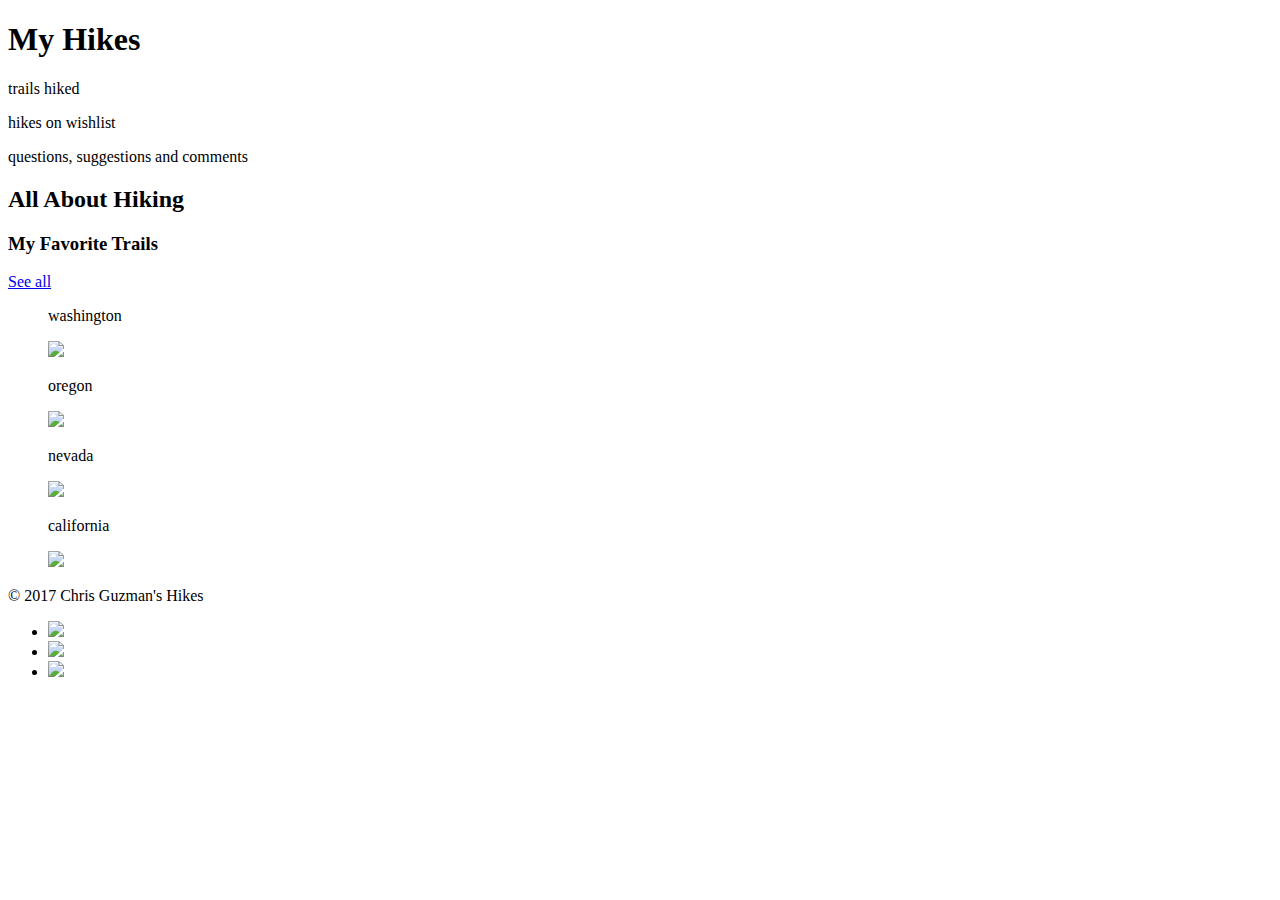
==== index.html @ d687c92e "initial project commit" ====
<!DOCTYPE html>
<html>
<head>
  <title>Chris Guzman's Hikes</title>
  <meta charset="utf-8"/>
  <link rel="stylesheet" href="https://maxcdn.bootstrapcdn.com/bootstrap/3.3.6/css/bootstrap.min.css" integrity="sha384-1q8mTJOASx8j1Au+a5WDVnPi2lkFfwwEAa8hDDdjZlpLegxhjVME1fgjWPGmkzs7" crossorigin="anonymous">
  <link href='https://fonts.googleapis.com/css?family=Roboto:300,400,700' rel='stylesheet' type='text/css'>
  <link rel="stylesheet" type="text/css" href="C:\Users\jane\Desktop\My Hikes\main.css">
</head>
<body>
  <header class="container">
    <div class="row">
      <h1 class="col-sm-4">My Hikes</h1>
      <nav class="col-sm-8 text-right">
      <p>trails hiked</p>
      <p>hikes on wishlist</p>
      <p>questions, suggestions and comments</p>
      </nav>
    </div>
  </header>

  <section class="jumbotron">
    <div class="container">
      <div class="row text-center">
              <h2>All About Hiking</h2>
      <h3>My Favorite Trails</h3>
      <a class="btn btn-primary" href="#" role="button">See all</a>

      </div>
    </div>
  </section>
<section class="container">
  <div class="row">
    <figure class="col-sm-6">
    <p>washington</p>
    <img src="C:\Users\jane\Desktop\My Hikes\pics\mount rainier rampart ridge view.jpg">
    </figure>
    <figure class="col-sm-6">
    <p>oregon</p>
    <img src="C:\Users\jane\Desktop\My Hikes\pics\punch bowl.jpg">
    </figure>
  </div>
  <div class="row">
    <figure class="col-sm-6">
    <p>nevada</p>
    <img src="C:\Users\jane\Desktop\My Hikes\pics\valley of fire entry.jpg">
    </figure>
    <figure class="col-sm-6">
    <p>california</p>
    <img src="C:\Users\jane\Desktop\My Hikes\pics\andreas canyon palms.jpg">
    </figure>
  </div>
</section>
  
<footer class="container">
  <div class="row">
    <p class="col-sm-4">&copy; 2017 Chris Guzman's Hikes</p>
<ul class="col-sm-8">
  <li class="col-sm-1">
  <img src="C:\Users\jane\Desktop\My Hikes\pics\twitter-logo-transparent.png">
</li>
  <li class="col-sm-1">
  <img src="C:\Users\jane\Desktop\My Hikes\pics\facebook-logo-transparent.jpg">
</li>
  <li class="col-sm-1">
  <img src="C:\Users\jane\Desktop\My Hikes\pics\instagram-logo-transparent.jpg">
</li>
</ul>
  </div>
</footer>
  
</body>
</html>
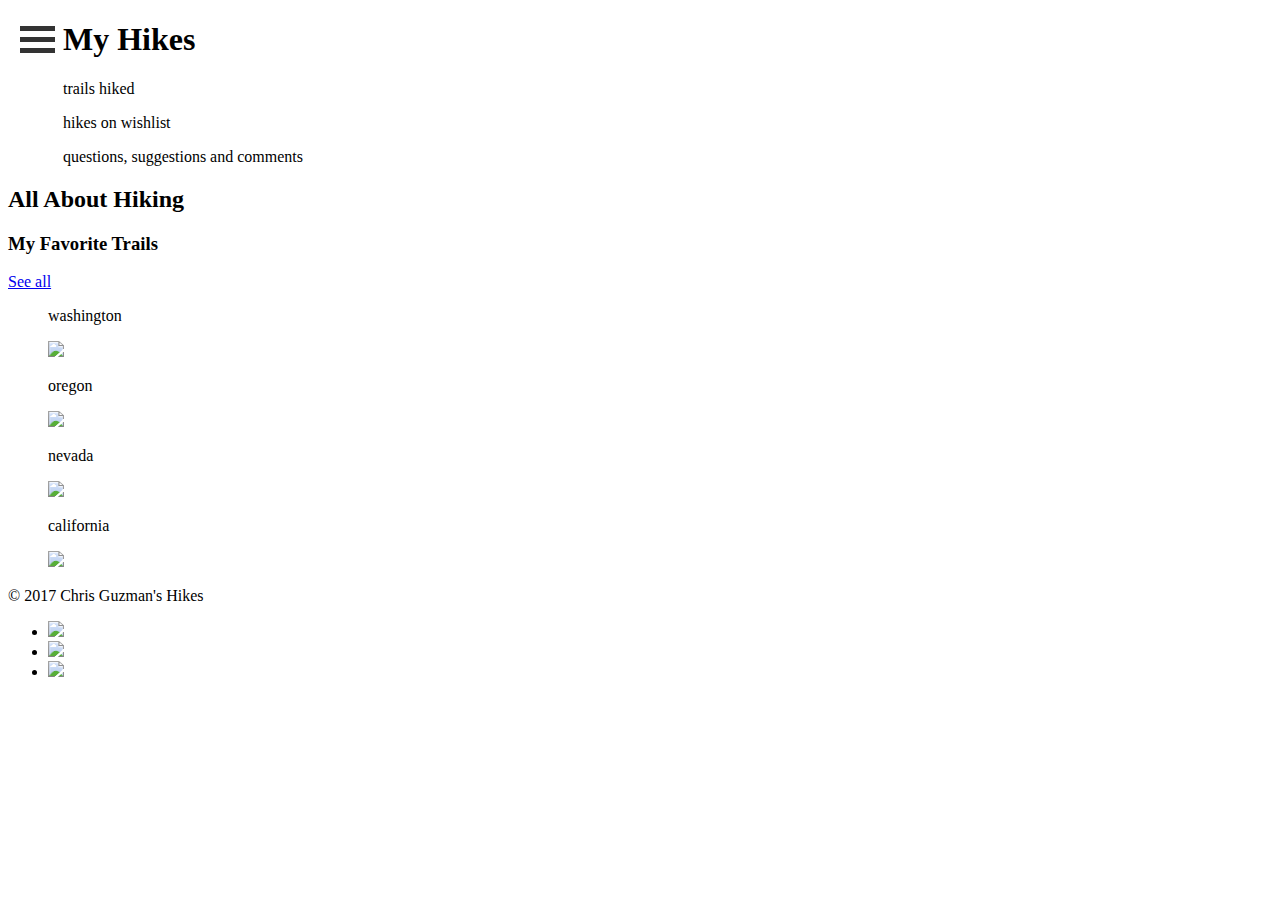
==== commit 52c0ab5a: "added code for the menu button and modified header margin to be flushed with menu button" ====
--- a/index.html
+++ b/index.html
@@ -1,14 +1,47 @@
 <!DOCTYPE html>
 <html>
 <head>
-  <title>Chris Guzman's Hikes</title>
+  <title>Chris Guzman's Adventures</title>
   <meta charset="utf-8"/>
+  
   <link rel="stylesheet" href="https://maxcdn.bootstrapcdn.com/bootstrap/3.3.6/css/bootstrap.min.css" integrity="sha384-1q8mTJOASx8j1Au+a5WDVnPi2lkFfwwEAa8hDDdjZlpLegxhjVME1fgjWPGmkzs7" crossorigin="anonymous">
+
   <link href='https://fonts.googleapis.com/css?family=Roboto:300,400,700' rel='stylesheet' type='text/css'>
-  <link rel="stylesheet" type="text/css" href="C:\Users\jane\Desktop\My Hikes\main.css">
+  
+  <link rel="stylesheet" type="text/css" href="C:\Users\jane\Desktop\oli-hikes\main.css">
+  <script type='text/javascript' src='changebg.js'></script>
+
+<link rel='stylesheet' type='text/css' href='menu.css'/>
+<script type='text/javascript' src='toggle.js'></script>
+
+<!-- 
+<script type='text/javascript'>
+
+var images = [], x = -1;
+  images[0] = "url('pics/calico 1.jpg')";
+  images[1] = "url('pics/calico 2.jpg')";
+  images[2] = "url('pics/calico 3.jpg')";
+  images[3] = "url('pics/cape falcon.jpg')";
+
+function displayNextImage() {
+  x = (x === images.length - 1) ? 0 : x + 1;
+  document.getElementById("jumbotron").style.backgroundImage = images[x];
+}
+function changeImage() {
+   setInterval(displayNextImage, 5000);
+}
+</script>
+-->
+
 </head>
-<body>
-  <header class="container">
+
+<body onload="changeImage()">
+<div class="hamburger_button" onclick="myFunction(this)" />
+  <div class="bar1"></div>
+  <div class="bar2"></div>
+  <div class="bar3"></div>
+</div>
+  <header class="container" style="margin-left:55px;" onclick="myFunction(this)">
     <div class="row">
       <h1 class="col-sm-4">My Hikes</h1>
       <nav class="col-sm-8 text-right">
@@ -19,7 +52,7 @@
     </div>
   </header>
 
-  <section class="jumbotron">
+  <section class="jumbotron" id="jumbotron">
     <div class="container">
       <div class="row text-center">
               <h2>All About Hiking</h2>
@@ -33,21 +66,21 @@
   <div class="row">
     <figure class="col-sm-6">
     <p>washington</p>
-    <img src="C:\Users\jane\Desktop\My Hikes\pics\mount rainier rampart ridge view.jpg">
+    <img src="C:\Users\jane\Desktop\oli-hikes\pics\mount rainier rampart ridge view.jpg">
     </figure>
     <figure class="col-sm-6">
     <p>oregon</p>
-    <img src="C:\Users\jane\Desktop\My Hikes\pics\punch bowl.jpg">
+    <img src="C:\Users\jane\Desktop\oli-hikes\pics\punch bowl.jpg">
     </figure>
   </div>
   <div class="row">
     <figure class="col-sm-6">
     <p>nevada</p>
-    <img src="C:\Users\jane\Desktop\My Hikes\pics\valley of fire entry.jpg">
+    <img src="C:\Users\jane\Desktop\oli-hikes\pics\valley of fire entry.jpg">
     </figure>
     <figure class="col-sm-6">
     <p>california</p>
-    <img src="C:\Users\jane\Desktop\My Hikes\pics\andreas canyon palms.jpg">
+    <img src="C:\Users\jane\Desktop\oli-hikes\pics\andreas canyon palms.jpg">
     </figure>
   </div>
 </section>
@@ -57,13 +90,13 @@
     <p class="col-sm-4">&copy; 2017 Chris Guzman's Hikes</p>
 <ul class="col-sm-8">
   <li class="col-sm-1">
-  <img src="C:\Users\jane\Desktop\My Hikes\pics\twitter-logo-transparent.png">
+  <img src="C:\Users\jane\Desktop\oli-hikes\pics\twitter-logo-transparent.png">
 </li>
   <li class="col-sm-1">
-  <img src="C:\Users\jane\Desktop\My Hikes\pics\facebook-logo-transparent.jpg">
+  <img src="C:\Users\jane\Desktop\oli-hikes\pics\facebook-logo-transparent.jpg">
 </li>
   <li class="col-sm-1">
-  <img src="C:\Users\jane\Desktop\My Hikes\pics\instagram-logo-transparent.jpg">
+  <img src="C:\Users\jane\Desktop\oli-hikes\pics\instagram-logo-transparent.jpg">
 </li>
 </ul>
   </div>
--- a/menu.css
+++ b/menu.css
@@ -0,0 +1,34 @@
+
+
+.hamburger_button {
+    position: absolute;
+    display: inline-block;
+    cursor: pointer;
+    left: 20px;
+    top: 20px;
+}
+
+.bar1, .bar2, .bar3 {
+    width: 35px;
+    height: 5px;
+    background-color: #333;
+    margin: 6px 0;
+    transition: 0.4s;
+}
+
+/* Rotate first bar */
+.change .bar1 {
+    -webkit-transform: rotate(-45deg) translate(-9px, 6px) ;
+    transform: rotate(-45deg) translate(-9px, 6px) ;
+}
+
+/* Fade out the second bar */
+.change .bar2 {
+    opacity: 0;
+}
+
+/* Rotate last bar */
+.change .bar3 {
+    -webkit-transform: rotate(45deg) translate(-8px, -8px) ;
+    transform: rotate(45deg) translate(-8px, -8px) ;
+}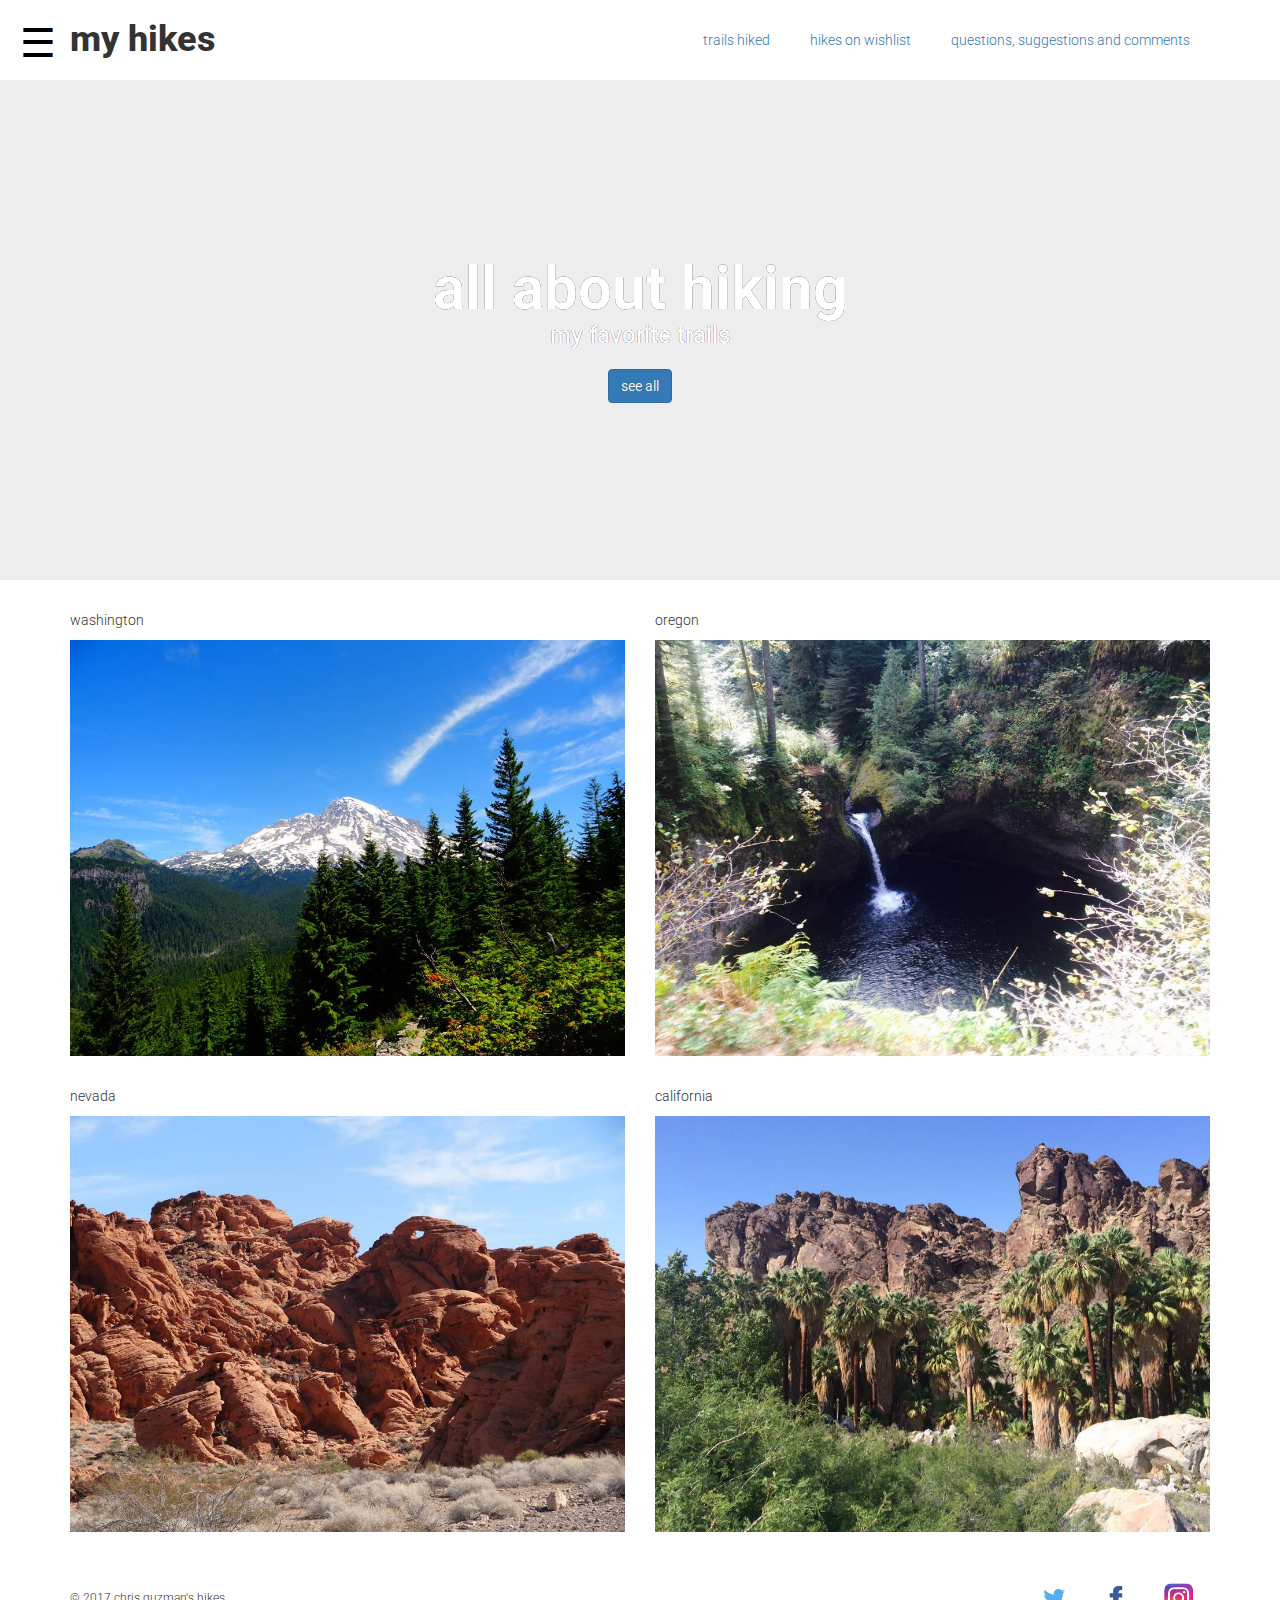
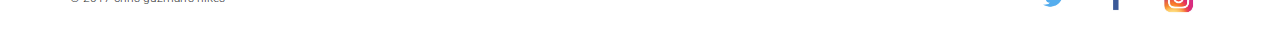
==== commit 0833d032: "$ minor changes, added a couple of pages & social networking links" ====
--- a/index.html
+++ b/index.html
@@ -1,53 +1,72 @@
 <!DOCTYPE html>
 <html>
 <head>
-  <title>Chris Guzman's Adventures</title>
+  <title>chris guzman's adventures</title>
   <meta charset="utf-8"/>
-  
-  <link rel="stylesheet" href="https://maxcdn.bootstrapcdn.com/bootstrap/3.3.6/css/bootstrap.min.css" integrity="sha384-1q8mTJOASx8j1Au+a5WDVnPi2lkFfwwEAa8hDDdjZlpLegxhjVME1fgjWPGmkzs7" crossorigin="anonymous">
 
+  <link rel="stylesheet" href="https://maxcdn.bootstrapcdn.com/bootstrap/3.3.6/css/bootstrap.min.css">
   <link href='https://fonts.googleapis.com/css?family=Roboto:300,400,700' rel='stylesheet' type='text/css'>
-  
-  <link rel="stylesheet" type="text/css" href="C:\Users\jane\Desktop\oli-hikes\main.css">
-  <script type='text/javascript' src='changebg.js'></script>
+  <link rel="stylesheet" type="text/css" href='main.css'>
+  <link rel='stylesheet' type='text/css' href='overlay.css'/>
+  <script type='text/javascript' src='magic.js'></script>
 
-<link rel='stylesheet' type='text/css' href='menu.css'/>
-<script type='text/javascript' src='toggle.js'></script>
 
-<!-- 
-<script type='text/javascript'>
-
-var images = [], x = -1;
-  images[0] = "url('pics/calico 1.jpg')";
-  images[1] = "url('pics/calico 2.jpg')";
-  images[2] = "url('pics/calico 3.jpg')";
-  images[3] = "url('pics/cape falcon.jpg')";
-
-function displayNextImage() {
-  x = (x === images.length - 1) ? 0 : x + 1;
-  document.getElementById("jumbotron").style.backgroundImage = images[x];
-}
-function changeImage() {
-   setInterval(displayNextImage, 5000);
-}
-</script>
--->
 
 </head>
 
 <body onload="changeImage()">
-<div class="hamburger_button" onclick="myFunction(this)" />
-  <div class="bar1"></div>
-  <div class="bar2"></div>
-  <div class="bar3"></div>
+
+<div id="myNav" class="overlay">
+  <a href="javascript:void(0)" class="closebtn" onclick="closeNav()">&times;</a>
+  <div class="overlay-content">
+    <a href="arizona trails.html">arizona</a>
+    <a href="california trails.html">california</a>
+    <a href="nevada trails.html">nevada</a>
+    <a href="oregon trails.html">oregon</a>
+    <a href="utah trails.html">utah</a>
+    <a href="washington trails.html">washington</a>
+    
+    <!--
+    My wishlist, use state flags as icons to access links...
+    
+    <a href="#"><img src="pics/arizona.png" width="241" height="123"></a>
+    <a href="#"><img src="pics/california.png" width="241" height="123"></a>
+    <a href="#"><img src="pics/nevada.png" width="241" height="123"></a>
+    <a href="#"><img src="pics/oregon.png" width="241" height="123"></a>
+    <a href="#"><img src="pics/utah.png" width="241" height="123"></a>
+    <a href="#"><img src="pics/washington.png" width="241" height="123"></a>
+    -->
+
+<footer class="container">
+  <div class="row">
+  <p class="col-sm-4"></p>
+<ul class="col-sm-8">
+  <li class="col-sm-1">
+  <a href="https://twitter.com" target="_blank"><img src="pics\white_twitter.png"></a>
+</li>
+  <li class="col-sm-1">
+  <a href="https://www.facebook.com/" target="_blank"><img src="pics\white_facebook.png"></a>
+</li>
+  <li class="col-sm-1">
+  <a href="https://www.instagram.com/" target="_blank"><img src="pics\white_instagram.png"></a>
+</li>
+</ul>
+  </div>
+</footer>
+  </div>
 </div>
-  <header class="container" style="margin-left:55px;" onclick="myFunction(this)">
+
+<div class="menu_button" onclick="openNav()">&#9776;</div>
+
+ <header class="container" style="margin-left:55px;" onclick="myFunction(this)">
     <div class="row">
-      <h1 class="col-sm-4">My Hikes</h1>
+      <h1 class="col-sm-4">my hikes</h1>
       <nav class="col-sm-8 text-right">
-      <p>trails hiked</p>
-      <p>hikes on wishlist</p>
-      <p>questions, suggestions and comments</p>
+
+      <p><a href="skyline_trail.html">trails hiked</a></p>
+      <p><a href="#">hikes on wishlist</a></p>
+      <p><a href="#">questions, suggestions and comments</a></p>
+  
       </nav>
     </div>
   </header>
@@ -55,9 +74,9 @@
   <section class="jumbotron" id="jumbotron">
     <div class="container">
       <div class="row text-center">
-              <h2>All About Hiking</h2>
-      <h3>My Favorite Trails</h3>
-      <a class="btn btn-primary" href="#" role="button">See all</a>
+              <h2>all about hiking</h2>
+      <h3>my favorite trails</h3>
+      <a class="btn btn-primary" href="#" role="button">see all</a>
 
       </div>
     </div>
@@ -66,37 +85,37 @@
   <div class="row">
     <figure class="col-sm-6">
     <p>washington</p>
-    <img src="C:\Users\jane\Desktop\oli-hikes\pics\mount rainier rampart ridge view.jpg">
+    <img src="pics\mount rainier rampart ridge view.jpg">
     </figure>
     <figure class="col-sm-6">
     <p>oregon</p>
-    <img src="C:\Users\jane\Desktop\oli-hikes\pics\punch bowl.jpg">
+    <img src="pics\punch bowl.jpg">
     </figure>
   </div>
   <div class="row">
     <figure class="col-sm-6">
     <p>nevada</p>
-    <img src="C:\Users\jane\Desktop\oli-hikes\pics\valley of fire entry.jpg">
+    <img src="pics\valley of fire entry.jpg">
     </figure>
     <figure class="col-sm-6">
     <p>california</p>
-    <img src="C:\Users\jane\Desktop\oli-hikes\pics\andreas canyon palms.jpg">
+    <img src="pics\andreas canyon palms.jpg">
     </figure>
   </div>
 </section>
   
 <footer class="container">
   <div class="row">
-    <p class="col-sm-4">&copy; 2017 Chris Guzman's Hikes</p>
+    <p class="col-sm-4">&copy; 2017 chris guzman's hikes</p>
 <ul class="col-sm-8">
   <li class="col-sm-1">
-  <img src="C:\Users\jane\Desktop\oli-hikes\pics\twitter-logo-transparent.png">
+  <a href="https://twitter.com" target="_blank"><img src="pics\twitter-logo-transparent.png"></a>
 </li>
   <li class="col-sm-1">
-  <img src="C:\Users\jane\Desktop\oli-hikes\pics\facebook-logo-transparent.jpg">
+  <a href="https://www.facebook.com/" target="_blank"><img src="pics\facebook-logo-transparent.jpg"></a>
 </li>
   <li class="col-sm-1">
-  <img src="C:\Users\jane\Desktop\oli-hikes\pics\instagram-logo-transparent.jpg">
+  <a href="https://www.instagram.com/" target="_blank"><img src="pics\instagram-logo-transparent.jpg"></a>
 </li>
 </ul>
   </div>
--- a/main.css
+++ b/main.css
@@ -0,0 +1,116 @@
+body {
+  font-family: 'Roboto', sans-serif;
+  font-weight: 300;
+}
+
+header {
+  padding: 20px 0;
+}
+
+header .row,
+footer .row {
+  display: flex;
+  align-items: center;
+  position: relative;
+}
+
+header h1 {
+  font-weight: 800;
+  margin: 0;
+}
+
+header nav {
+  display: flex;
+  justify-content: flex-end;
+}
+
+header p {
+  padding: 0 20px;
+  margin: 0;
+}
+
+.jumbotron {
+  display: flex;
+  align-items: center;
+  background-image: url('C:/Users/jane/Desktop/oli-hikes/pics/lake melakwa.jpg');
+  background-repeat: no-repeat;
+  background-attachment: fixed;
+  background-position: center; 
+  background-size: 1300px, 1100px;
+  background-repeat: no-repeat;
+  color: #ffffff;
+  height: 500px;
+  text-shadow: 0.25px 0.25px 0.25px #000000;
+}
+
+.jumbotron h2 {
+  font-size: 60px;
+  font-weight: 700;
+  margin: 0;
+  color: #fff;
+}
+
+.jumbotron h3 {
+  margin: 0 0 20px;
+  color: #fff;
+}
+
+section .row img {
+  margin: 0 0 30px;
+  width: 100%;
+}
+
+.col-md-6 {
+  margin: 0 0 30px;
+}
+
+.btn-main {
+  background-color: #333;
+  color: #fff;
+  font-family: 'Roboto', sans-serif;
+  font-weight: 600;
+  font-size: 18px;
+  letter-spacing: 1.3px;
+  padding: 16px 40px;
+  text-decoration: none;
+  text-transform: uppercase;
+}
+
+.btn-default {
+  border:1px solid #333;
+  color: #333333;
+  text-decoration: none;
+  font-family: 'Roboto', sans-serif;
+  text-transform: uppercase;
+  font-size: 10px;
+  padding: 16px 40px; 
+}
+
+footer {
+  font-size: 12px;
+  padding: 20px 0;
+}
+
+footer .col-sm-8 {
+  display: flex;
+  justify-content: flex-end;
+}
+
+footer ul {
+  list-style: none;
+}
+
+footer li img {
+  width: 32px;
+  height: 32px;
+}
+
+/* 
+---------------------
+hover effect added to
+social media icons
+---------------------
+*/
+.col-sm-1 a:hover {
+    opacity: 0.6;
+}--- a/overlay.css
+++ b/overlay.css
@@ -0,0 +1,120 @@
+body {
+    margin: 0;
+    font-family: 'Roboto', sans-serif;
+}
+
+/* 
+------------------------
+position the menu/open
+button (top left corner)
+------------------------
+*/
+
+.menu_button {
+    position: absolute;
+    display: inline-block;
+    font-size: 40px;
+    cursor: pointer;
+    color: black;
+    transition: 0.4s;
+    left: 20px;
+    top: 15px;
+}
+
+/* 
+------------------
+hover effect added
+to the menu button
+------------------
+*/
+.menu_button :hover, .menu_button a:focus {
+    opacity: 10%;
+}
+
+/*
+---------------------------------------
+the full screen overlay navigation menu
+---------------------------------------
+*/
+.overlay {
+    height: 0%;  /* 0% height - change this with javascript */
+    width: 100%; /* 100% full-width */
+    position: fixed;  /* stay in place */
+    z-index: 1;  /* stay on top */
+    top: 0;
+    left: 0;
+    background-color: rgb(0,0,0);  /* color set to black */
+    background-color: rgba(0,0,0, 0.9);  /* color set to 0.9 opacity */
+    overflow-y: hidden;  /* disable vertical scroll */
+    transition: 0.5s;  /* 0.5 seconds transition effect to slide in the full screen overlay navigation */
+}
+
+/*
+------------------
+display menu links
+------------------
+*/
+.overlay-content {
+    position: relative;
+    top: 15%;
+    width: 100%;
+    text-align: center;
+    margin-top: 30px;
+}
+
+/*
+---------------------
+navigation menu links
+---------------------
+*/
+
+.overlay a {
+    padding: 8px;
+    text-decoration: none;
+    font-size: 25px;
+    color: #818181;
+    display: block;
+    transition: 0.3s;
+}
+
+/* 
+----------------------------------
+when you mouse over the navigation
+links, change their color
+----------------------------------
+*/
+.overlay a:hover, .overlay a:focus {
+    color: #f1f1f1;
+}
+
+/* 
+--------------------------
+position & style the close
+button (top right corner)
+--------------------------
+*/
+.overlay .closebtn {
+    position: absolute;
+    top: 20px;
+    right: 45px;
+    font-size: 60px;
+}
+
+/* 
+--------------------------------
+on smaller screens, where 
+height is less than 450px, 
+change the style of the full
+screen overlay navigation (less 
+padding and a smaller font size)
+--------------------------------
+*/
+@media screen and (max-height: 450px) {
+  .overlay {overflow-y: auto;}
+  .overlay a {font-size: 20px}
+  .overlay .closebtn {
+    font-size: 40px;
+    top: 15px;
+    right: 35px;
+  }
+}
